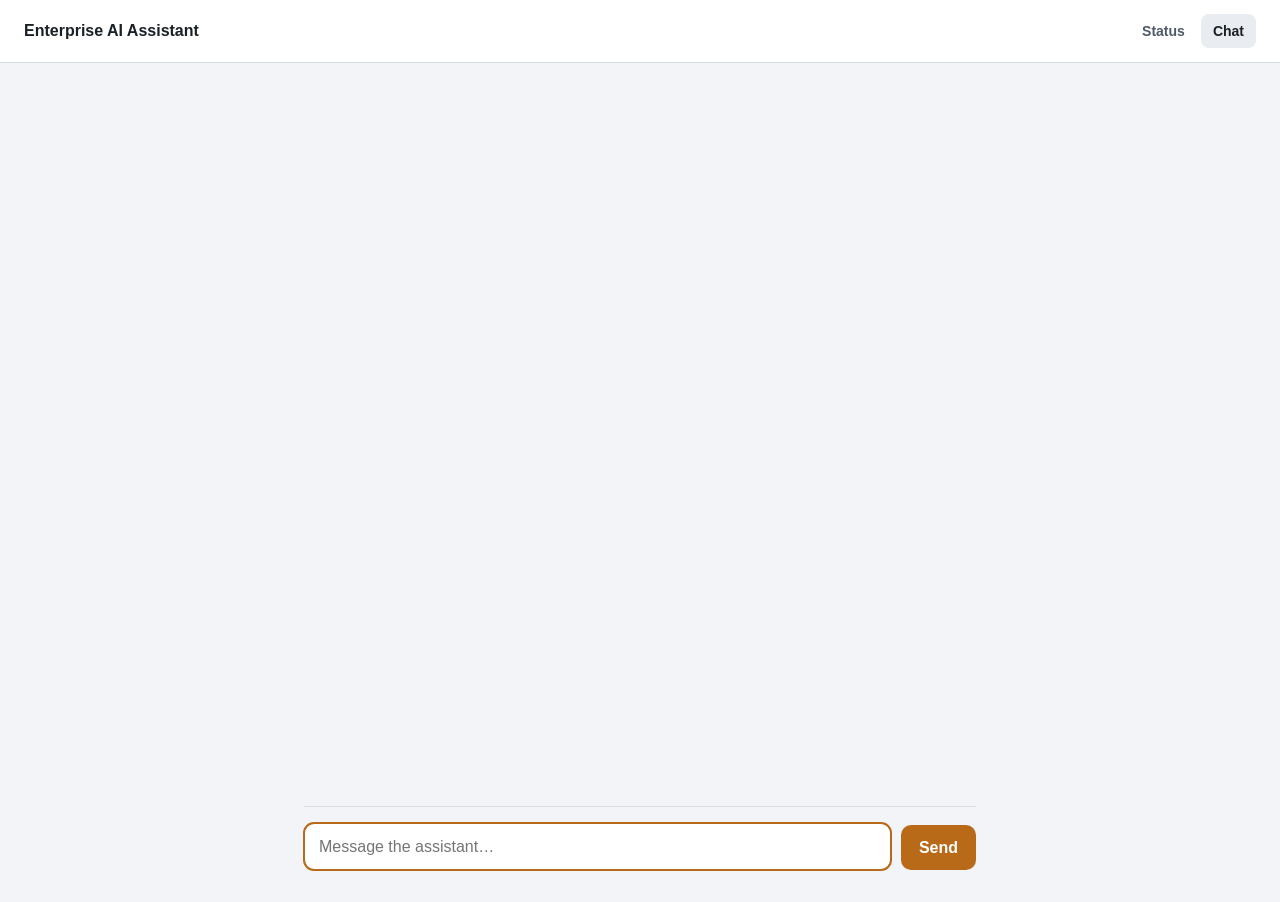
==== frontend/chat.html @ c59c9ccf "Module 10 - Sprint 2 completed" ====
<!doctype html>
<html lang="en">
<head>
  <meta charset="UTF-8" />
  <meta name="viewport" content="width=device-width, initial-scale=1.0" />
  <title>Chat — Enterprise AI Assistant</title>
  <link rel="stylesheet" href="css/styles.css" />
</head>
<body>
  <header class="topbar">
    <span class="topbar-title">Enterprise AI Assistant</span>
    <div class="topbar-right">
      <nav class="topbar-nav">
        <a href="index.html" class="topbar-link">Status</a>
        <a href="chat.html" class="topbar-link topbar-link-active">Chat</a>
      </nav>
    </div>
  </header>

  <main class="chat-page">
    <div id="chat-messages" class="chat-messages"></div>

    <form id="chat-form" class="chat-input-row">
      <textarea
        id="chat-input"
        class="chat-input"
        placeholder="Message the assistant…"
        rows="1"
        autofocus
      ></textarea>
      <button id="chat-send" type="submit" class="chat-send">Send</button>
    </form>
  </main>

  <script type="module" src="js/chat.js"></script>
</body>
</html>
---- frontend/css/styles.css ----
:root {
  --ink: #1a2027;
  --ink-muted: #4e5a67;
  --bg: #f2f4f7;
  --surface: #ffffff;
  --border: #d7dde4;
  --accent: #b96a18;
  --ok: #2f7a4e;
  --ok-bg: #e1efe6;
  --error: #a13a3a;
  --error-bg: #f6e4e4;
  --pending: #7c8896;
  --pending-bg: #e9edf1;
}

* {
  box-sizing: border-box;
}

body {
  margin: 0;
  background: var(--bg);
  color: var(--ink);
  font-family: -apple-system, BlinkMacSystemFont, "Segoe UI", Roboto, Helvetica, Arial, sans-serif;
  line-height: 1.6;
}

.topbar {
  display: flex;
  align-items: center;
  justify-content: space-between;
  padding: 14px 24px;
  background: var(--surface);
  border-bottom: 1px solid var(--border);
}

.topbar-title {
  font-weight: 700;
  font-size: 16px;
}

.topbar-right {
  display: flex;
  align-items: center;
  gap: 20px;
}

.topbar-nav {
  display: flex;
  gap: 4px;
}

.topbar-link {
  color: var(--ink-muted);
  text-decoration: none;
  font-size: 14px;
  font-weight: 600;
  padding: 6px 12px;
  border-radius: 8px;
}

.topbar-link:hover {
  background: var(--pending-bg);
}

.topbar-link-active {
  color: var(--ink);
  background: var(--pending-bg);
}

.status {
  font-family: ui-monospace, "SF Mono", Menlo, Consolas, monospace;
  font-size: 12.5px;
  padding: 4px 10px;
  border-radius: 100px;
  font-weight: 600;
}

.status-pending {
  color: var(--pending);
  background: var(--pending-bg);
}

.status-ok {
  color: var(--ok);
  background: var(--ok-bg);
}

.status-error {
  color: var(--error);
  background: var(--error-bg);
}

.page {
  max-width: 640px;
  margin: 0 auto;
  padding: 48px 24px 80px;
}

h1 {
  font-size: 26px;
  margin: 0 0 12px;
}

p {
  color: var(--ink-muted);
}

.card {
  margin-top: 32px;
  background: var(--surface);
  border: 1px solid var(--border);
  border-radius: 10px;
  padding: 20px 24px;
}

.card h2 {
  font-size: 15px;
  margin: 0 0 14px;
}

.details {
  margin: 0;
  display: grid;
  grid-template-columns: max-content 1fr;
  gap: 6px 16px;
  font-size: 14px;
}

.details dt {
  color: var(--ink-muted);
}

.details dd {
  margin: 0;
  font-family: ui-monospace, "SF Mono", Menlo, Consolas, monospace;
}

.chat-page {
  max-width: 720px;
  margin: 0 auto;
  padding: 24px 24px 32px;
  height: calc(100vh - 61px);
  display: flex;
  flex-direction: column;
}

.chat-messages {
  flex: 1;
  overflow-y: auto;
  display: flex;
  flex-direction: column;
  gap: 12px;
  padding: 8px 4px 16px;
}

.chat-bubble {
  max-width: 75%;
  padding: 10px 14px;
  border-radius: 14px;
  font-size: 15px;
  line-height: 1.5;
  white-space: pre-wrap;
  word-wrap: break-word;
}

.chat-bubble-user {
  align-self: flex-end;
  background: var(--accent);
  color: #fff;
  border-bottom-right-radius: 4px;
}

.chat-bubble-assistant {
  align-self: flex-start;
  background: var(--surface);
  border: 1px solid var(--border);
  color: var(--ink);
  border-bottom-left-radius: 4px;
}

.chat-bubble-pending::after {
  content: "…";
  color: var(--ink-muted);
}

.chat-bubble-error {
  border-color: var(--error);
  color: var(--error);
  background: var(--error-bg);
}

.chat-input-row {
  display: flex;
  gap: 10px;
  align-items: flex-end;
  border-top: 1px solid var(--border);
  padding-top: 16px;
}

.chat-input {
  flex: 1;
  resize: none;
  font: inherit;
  color: var(--ink);
  background: var(--surface);
  border: 1px solid var(--border);
  border-radius: 10px;
  padding: 10px 14px;
  max-height: 160px;
}

.chat-input:focus {
  outline: 2px solid var(--accent);
  outline-offset: -1px;
}

.chat-input:disabled {
  opacity: 0.6;
}

.chat-send {
  font: inherit;
  font-weight: 600;
  color: #fff;
  background: var(--accent);
  border: none;
  border-radius: 10px;
  padding: 10px 18px;
  cursor: pointer;
}

.chat-send:disabled {
  opacity: 0.6;
  cursor: default;
}
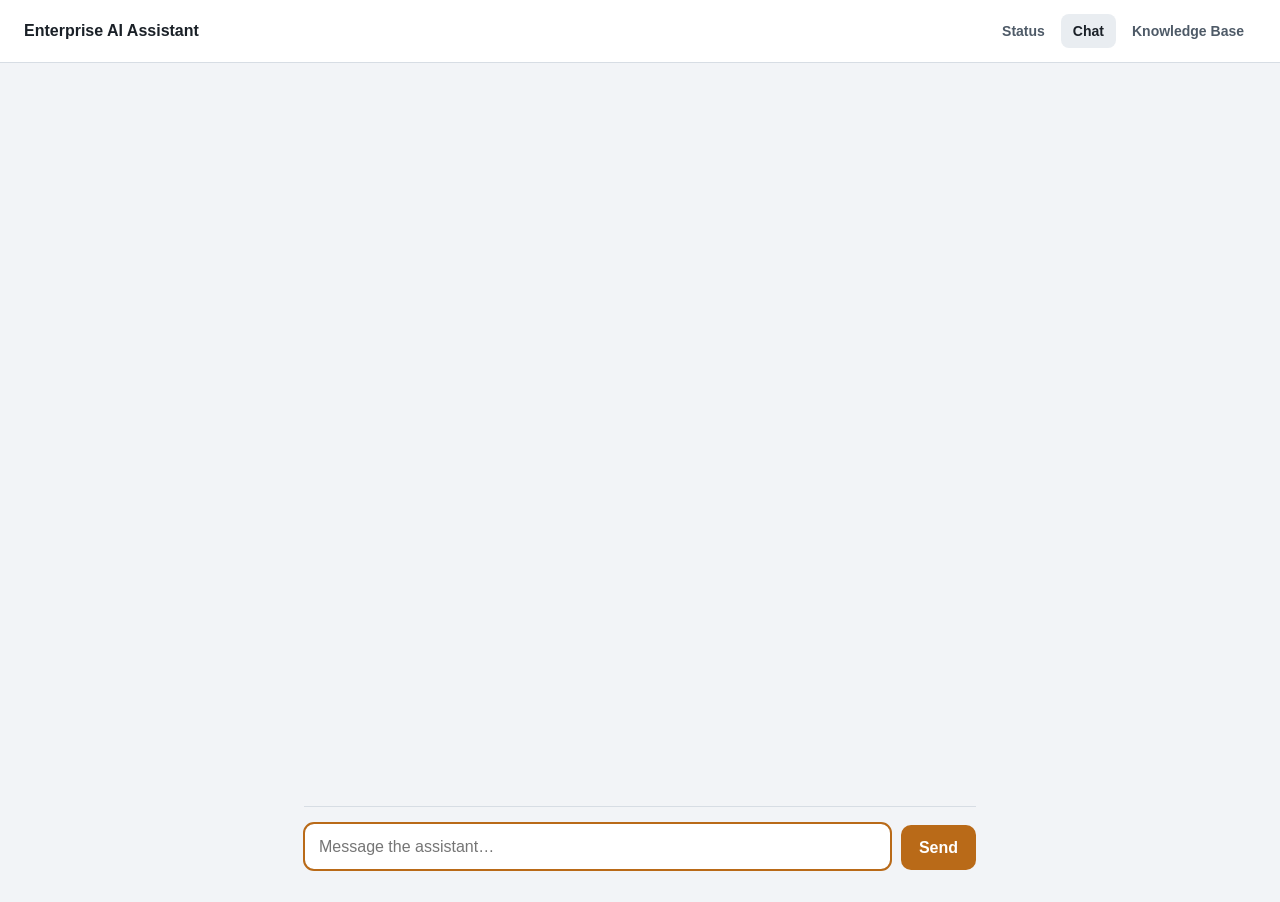
==== commit 91ec5df5: "Module 10 - Sprint 3 completed" ====
--- a/frontend/chat.html
+++ b/frontend/chat.html
@@ -13,6 +13,7 @@
       <nav class="topbar-nav">
         <a href="index.html" class="topbar-link">Status</a>
         <a href="chat.html" class="topbar-link topbar-link-active">Chat</a>
+        <a href="kb.html" class="topbar-link">Knowledge Base</a>
       </nav>
     </div>
   </header>
--- a/frontend/css/styles.css
+++ b/frontend/css/styles.css
@@ -234,3 +234,98 @@
   opacity: 0.6;
   cursor: default;
 }
+
+.kb-form {
+  display: flex;
+  gap: 10px;
+  flex-wrap: wrap;
+  align-items: center;
+}
+
+.kb-text-input {
+  font: inherit;
+  color: var(--ink);
+  background: var(--bg);
+  border: 1px solid var(--border);
+  border-radius: 8px;
+  padding: 9px 12px;
+}
+
+.kb-text-input-grow {
+  flex: 1;
+  min-width: 200px;
+}
+
+.kb-submit {
+  font: inherit;
+  font-weight: 600;
+  color: #fff;
+  background: var(--accent);
+  border: none;
+  border-radius: 8px;
+  padding: 9px 16px;
+  cursor: pointer;
+}
+
+.kb-submit:disabled {
+  opacity: 0.6;
+  cursor: default;
+}
+
+.kb-hint {
+  margin: 8px 0 0;
+  font-size: 12.5px;
+  color: var(--ink-muted);
+}
+
+.kb-notice {
+  margin-top: 14px;
+  font-size: 14px;
+}
+
+.kb-notice-pending {
+  color: var(--pending);
+}
+
+.kb-notice-ok {
+  color: var(--ok);
+}
+
+.kb-notice-error {
+  color: var(--error);
+}
+
+.kb-results {
+  margin-top: 16px;
+  display: flex;
+  flex-direction: column;
+  gap: 12px;
+}
+
+.kb-result {
+  border: 1px solid var(--border);
+  border-radius: 8px;
+  padding: 12px 14px;
+  background: var(--bg);
+}
+
+.kb-result-meta {
+  display: flex;
+  justify-content: space-between;
+  align-items: center;
+  font-family: ui-monospace, "SF Mono", Menlo, Consolas, monospace;
+  font-size: 12px;
+  color: var(--ink-muted);
+  margin-bottom: 8px;
+}
+
+.kb-result-source {
+  font-weight: 600;
+}
+
+.kb-result-content {
+  margin: 0;
+  font-size: 14px;
+  line-height: 1.5;
+  white-space: pre-wrap;
+}
